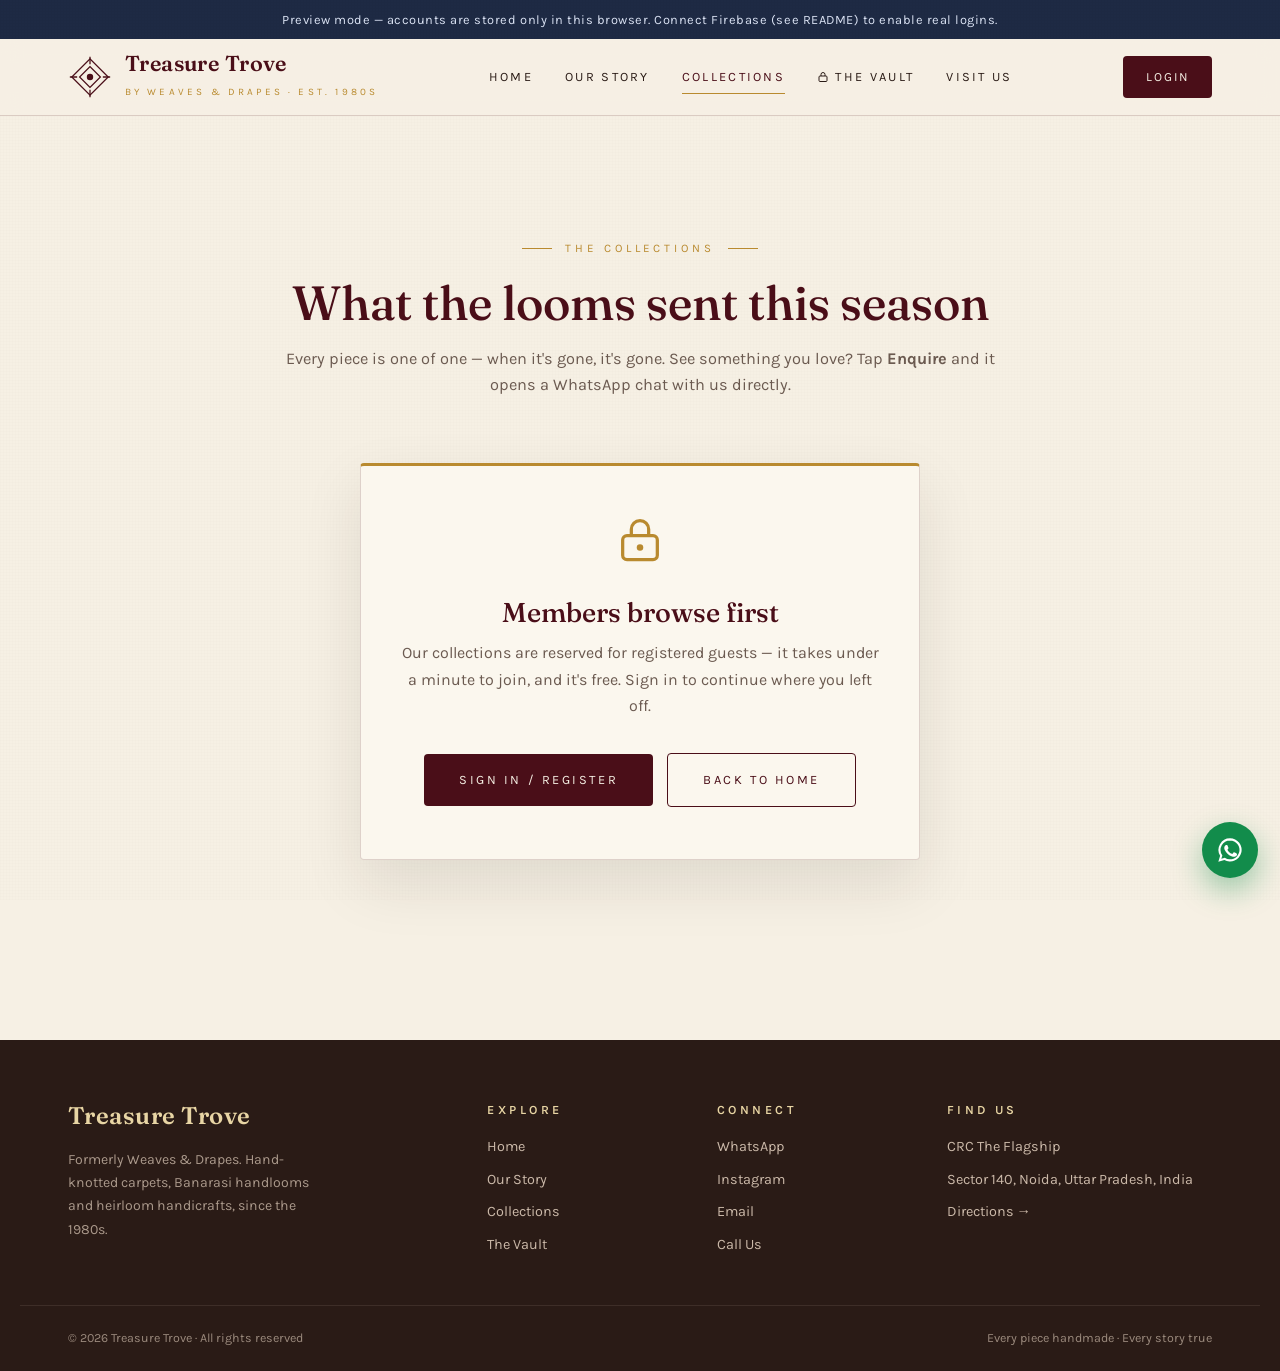
==== collections.html @ 81ecbc6c "Build Treasure Trove website: story-driven site with gated collections Static, no-build-step site fo" ====
<!DOCTYPE html>
<html lang="en">
<head>
  <meta charset="UTF-8">
  <meta name="viewport" content="width=device-width, initial-scale=1.0">
  <title>Collections — Treasure Trove | Carpets, Banarasi Silks &amp; Handicrafts</title>
  <meta name="description" content="Browse Treasure Trove's collections: hand-knotted carpets, Banarasi handloom sarees, clothing, dupattas and heirloom handicrafts. Enquire directly on WhatsApp.">
  <link rel="icon" href="data:image/svg+xml,<svg xmlns='http://www.w3.org/2000/svg' viewBox='0 0 100 100'><rect width='100' height='100' rx='14' fill='%234A0E18'/><text x='50' y='68' font-size='52' text-anchor='middle' fill='%23D9B45C' font-family='Georgia'>T</text></svg>">
  <link rel="stylesheet" href="css/style.css">
</head>
<body>
  <a class="skip-link" href="#main">Skip to content</a>
  <noscript>
    <div style="background:#4A0E18;color:#F6F0E4;text-align:center;padding:.8rem 1rem;font-family:sans-serif;font-size:.9rem">
      Please enable JavaScript to browse our collections. You can always reach us on WhatsApp at +91&nbsp;98017&nbsp;98125.
    </div>
  </noscript>

  <!-- ============ HEADER ============ -->
  <header class="site-header">
    <div class="wrap header-inner">
      <a class="brand" href="index.html" aria-label="Treasure Trove — home">
        <svg class="brand-mark" viewBox="0 0 48 48" fill="none" stroke="currentColor" stroke-width="1.4" aria-hidden="true">
          <rect x="10" y="10" width="28" height="28" transform="rotate(45 24 24)"/>
          <rect x="16" y="16" width="16" height="16" transform="rotate(45 24 24)"/>
          <circle cx="24" cy="24" r="3.5" fill="currentColor" stroke="none"/>
          <path d="M24 2v8M24 38v8M2 24h8M38 24h8"/>
        </svg>
        <span>
          <span class="brand-name" data-cfg="brandName">Treasure Trove</span>
          <span class="brand-sub">by Weaves &amp; Drapes · est. 1980s</span>
        </span>
      </a>
      <nav class="main-nav" id="main-nav" aria-label="Main navigation">
        <a class="nav-link" href="index.html">Home</a>
        <a class="nav-link" href="index.html#story">Our Story</a>
        <a class="nav-link" href="collections.html">Collections</a>
        <a class="nav-link nav-vault-link" href="vault.html">
          <svg viewBox="0 0 24 24" fill="none" stroke="currentColor" stroke-width="2" aria-hidden="true"><rect x="4" y="10" width="16" height="11" rx="2"/><path d="M8 10V7a4 4 0 0 1 8 0v3"/></svg>
          The Vault
        </a>
        <a class="nav-link" href="index.html#visit">Visit Us</a>
      </nav>
      <div style="display:flex;align-items:center;gap:.9rem">
        <span id="auth-area"></span>
        <button class="nav-toggle" aria-expanded="false" aria-controls="main-nav" aria-label="Open menu">
          <span></span><span></span><span></span>
        </button>
      </div>
    </div>
  </header>

  <main id="main">
    <section class="section">
      <div class="wrap">
        <div class="section-head center reveal in">
          <span class="eyebrow">The Collections</span>
          <h2>What the looms sent this season</h2>
          <p>
            Every piece is one of one — when it's gone, it's gone. See something
            you love? Tap <strong>Enquire</strong> and it opens a WhatsApp chat
            with us directly.
          </p>
        </div>

        <!-- Login gate (shown when login is required and user is signed out) -->
        <div class="gate" id="login-gate" hidden>
          <svg class="glyph" viewBox="0 0 24 24" fill="none" stroke="currentColor" stroke-width="1.5" aria-hidden="true"><rect x="4" y="10" width="16" height="11" rx="2"/><path d="M8 10V7a4 4 0 0 1 8 0v3"/><circle cx="12" cy="15.5" r="1.5" fill="currentColor" stroke="none"/></svg>
          <h2>Members browse first</h2>
          <p>
            Our collections are reserved for registered guests — it takes under a
            minute to join, and it's free. Sign in to continue where you left off.
          </p>
          <button class="btn btn-primary" onclick="TTAuth.goToLogin()">Sign In / Register</button>
          <a class="btn btn-outline" href="index.html">Back to Home</a>
        </div>

        <!-- Actual collection (shown when allowed) -->
        <div id="collection-content" hidden>
          <div class="filter-bar" id="filter-bar" role="group" aria-label="Filter by category"></div>
          <div class="product-grid" id="collection-grid"></div>
          <div class="divider-motif mt-2" aria-hidden="true">✦</div>
          <p class="center-text" style="color:var(--ink-soft);max-width:52ch;margin:1.5rem auto 0">
            Don't see what you're looking for? Our back room is deeper than our
            website — <a data-cfg-href="whatsapp" href="#" target="_blank" rel="noopener noreferrer" style="color:var(--maroon);text-decoration:underline;text-underline-offset:3px">message us on WhatsApp</a>
            and tell us what you have in mind.
          </p>
        </div>
      </div>
    </section>
  </main>

  <!-- ============ FOOTER ============ -->
  <footer class="site-footer">
    <div class="wrap footer-main">
      <div class="footer-brand">
        <span class="brand-name" data-cfg="brandName">Treasure Trove</span>
        <p>Formerly Weaves &amp; Drapes. Hand-knotted carpets, Banarasi handlooms and heirloom handicrafts, since the 1980s.</p>
      </div>
      <div>
        <h4>Explore</h4>
        <ul>
          <li><a href="index.html">Home</a></li>
          <li><a href="index.html#story">Our Story</a></li>
          <li><a href="collections.html">Collections</a></li>
          <li><a href="vault.html">The Vault</a></li>
        </ul>
      </div>
      <div>
        <h4>Connect</h4>
        <ul>
          <li><a data-cfg-href="whatsapp" href="#" target="_blank" rel="noopener noreferrer">WhatsApp</a></li>
          <li><a data-cfg-href="instagramUrl" href="#" target="_blank" rel="noopener noreferrer">Instagram</a></li>
          <li><a data-cfg-href="mailto" href="#">Email</a></li>
          <li><a data-cfg-href="tel" href="#">Call Us</a></li>
        </ul>
      </div>
      <div>
        <h4>Find Us</h4>
        <ul>
          <li><span data-cfg="addressLine1">CRC The Flagship</span></li>
          <li><span data-cfg="addressLine2">Sector 140, Noida, UP, India</span></li>
          <li><a data-cfg-href="mapsUrl" href="#" target="_blank" rel="noopener noreferrer">Directions →</a></li>
        </ul>
      </div>
    </div>
    <div class="wrap footer-bottom">
      <span>© <span id="year">2026</span> Treasure Trove · All rights reserved</span>
      <span>Every piece handmade · Every story true</span>
    </div>
  </footer>

  <a class="wa-float" data-cfg-href="whatsapp" href="#" target="_blank" rel="noopener noreferrer" aria-label="Chat with us on WhatsApp">
    <svg viewBox="0 0 24 24" fill="currentColor" aria-hidden="true"><path d="M12.04 2a9.9 9.9 0 0 0-8.5 14.98L2 22l5.16-1.5A9.9 9.9 0 1 0 12.04 2Zm0 1.8a8.1 8.1 0 1 1-4.12 15.08l-.3-.18-3.06.89.9-2.98-.2-.31A8.1 8.1 0 0 1 12.05 3.8Zm-3.3 3.9c-.18 0-.47.07-.72.34-.24.27-.94.92-.94 2.24 0 1.32.96 2.6 1.1 2.78.13.18 1.86 2.97 4.6 4.05 2.28.9 2.74.72 3.24.67.5-.04 1.6-.65 1.82-1.28.23-.63.23-1.17.16-1.28-.07-.11-.25-.18-.52-.32-.27-.13-1.6-.79-1.85-.88-.25-.09-.43-.13-.61.14-.18.27-.7.88-.86 1.06-.16.18-.32.2-.59.07a7.42 7.42 0 0 1-2.18-1.35 8.2 8.2 0 0 1-1.51-1.88c-.16-.27-.02-.42.12-.55.12-.12.27-.32.4-.48.14-.16.18-.27.27-.45.09-.18.05-.34-.02-.48-.07-.13-.6-1.46-.83-2-.2-.46-.4-.4-.55-.4h-.53Z"/></svg>
  </a>

  <script src="js/config.js"></script>
  <script src="data/products.js"></script>
  <script src="js/auth.js"></script>
  <script src="js/main.js"></script>
  <script src="js/products.js"></script>
</body>
</html>
---- css/style.css ----
/* ============================================================
   TREASURE TROVE — DESIGN SYSTEM
   A Banarasi-heritage aesthetic: ivory silk ground, deep
   maroon, real-zari gold, indigo. Serif voice, woven details.
   ============================================================ */

@import url('https://fonts.googleapis.com/css2?family=Fraunces:ital,opsz,wght@0,9..144,300;0,9..144,400;0,9..144,500;0,9..144,600;1,9..144,400;1,9..144,500&family=Karla:wght@300;400;500;600;700&family=Tiro+Devanagari+Hindi&display=swap');

:root {
  /* palette */
  --ivory:      #F6F0E4;
  --ivory-deep: #EFE6D3;
  --paper:      #FBF7EE;
  --maroon:     #4A0E18;
  --maroon-2:   #6E1523;
  --maroon-3:   #8C2233;
  --gold:       #B98A2F;
  --gold-2:     #D9B45C;
  --gold-soft:  #E8D5A4;
  --indigo:     #1E2A44;
  --ink:        #2A1B16;
  --ink-soft:   #6B5A50;
  --line:       rgba(74, 14, 24, .16);

  /* type */
  --serif: "Fraunces", "Cormorant Garamond", Georgia, serif;
  --sans:  "Karla", "Segoe UI", sans-serif;
  --hindi: "Tiro Devanagari Hindi", serif;

  /* rhythm */
  --max: 1240px;
  --pad: clamp(1.25rem, 4vw, 3rem);
  --radius: 4px;
  --ease: cubic-bezier(.22, .8, .3, 1);
}

/* ---------- reset ---------- */
*, *::before, *::after { box-sizing: border-box; margin: 0; padding: 0; }
html { scroll-behavior: smooth; }
body {
  font-family: var(--sans);
  font-size: 16px;
  line-height: 1.65;
  color: var(--ink);
  background: var(--ivory);
  -webkit-font-smoothing: antialiased;
  overflow-x: hidden;
}
img { max-width: 100%; display: block; }
a { color: inherit; text-decoration: none; }
button { font: inherit; cursor: pointer; border: none; background: none; }
::selection { background: var(--maroon); color: var(--gold-soft); }

h1, h2, h3, h4 { font-family: var(--serif); font-weight: 500; line-height: 1.12; color: var(--maroon); }

/* woven paper texture over the whole page */
body::before {
  content: "";
  position: fixed; inset: 0;
  pointer-events: none; z-index: 1;
  opacity: .35;
  background-image:
    repeating-linear-gradient(0deg,  rgba(74,14,24,.022) 0 1px, transparent 1px 3px),
    repeating-linear-gradient(90deg, rgba(74,14,24,.022) 0 1px, transparent 1px 3px);
}

.wrap { max-width: var(--max); margin: 0 auto; padding-inline: var(--pad); position: relative; z-index: 2; }

/* ---------- accessibility ---------- */
.skip-link {
  position: absolute; left: -999px; top: 0; z-index: 200;
  background: var(--maroon); color: var(--ivory); padding: .6rem 1rem;
}
.skip-link:focus { left: 0; }
:focus-visible { outline: 2px solid var(--gold); outline-offset: 3px; }

@media (prefers-reduced-motion: reduce) {
  *, *::before, *::after { animation-duration: .01ms !important; transition-duration: .01ms !important; }
  html { scroll-behavior: auto; }
}

/* ============================================================
   HEADER / NAV
   ============================================================ */
.site-header {
  position: sticky; top: 0; z-index: 100;
  background: color-mix(in srgb, var(--ivory) 88%, transparent);
  backdrop-filter: blur(10px);
  border-bottom: 1px solid var(--line);
  transition: box-shadow .3s var(--ease);
}
.site-header.scrolled { box-shadow: 0 4px 24px rgba(42,27,22,.08); }

.header-inner {
  display: flex; align-items: center; justify-content: space-between;
  gap: 1.5rem; padding-block: .9rem;
}
.brand { display: flex; align-items: center; gap: .8rem; }
.brand-mark {
  width: 44px; height: 44px; flex: none;
  color: var(--maroon);
  transition: transform .6s var(--ease);
}
.brand:hover .brand-mark { transform: rotate(90deg); }
.brand-name {
  font-family: var(--serif); font-size: 1.35rem; font-weight: 600;
  color: var(--maroon); letter-spacing: .02em; line-height: 1;
}
.brand-sub {
  display: block; font-family: var(--sans); font-size: .62rem;
  letter-spacing: .32em; text-transform: uppercase; color: var(--gold);
  margin-top: .3rem;
}

.main-nav { display: flex; align-items: center; gap: 2rem; }
.main-nav a.nav-link {
  font-size: .8rem; letter-spacing: .18em; text-transform: uppercase;
  color: var(--ink); position: relative; padding-block: .4rem;
}
.main-nav a.nav-link::after {
  content: ""; position: absolute; left: 0; bottom: 0;
  width: 100%; height: 1px; background: var(--gold);
  transform: scaleX(0); transform-origin: right;
  transition: transform .35s var(--ease);
}
.main-nav a.nav-link:hover::after,
.main-nav a.nav-link[aria-current="page"]::after { transform: scaleX(1); transform-origin: left; }
.main-nav a.nav-link[aria-current="page"] { color: var(--maroon); }

.nav-vault-link { display: inline-flex; align-items: center; gap: .4rem; }
.nav-vault-link svg { width: 12px; height: 12px; }

.btn-auth {
  font-size: .78rem; letter-spacing: .16em; text-transform: uppercase;
  color: var(--ivory); background: var(--maroon);
  padding: .65rem 1.4rem; border-radius: var(--radius);
  transition: background .3s, transform .2s;
}
.btn-auth:hover { background: var(--maroon-2); transform: translateY(-1px); }

.user-chip {
  display: inline-flex; align-items: center; gap: .55rem;
  font-size: .8rem; color: var(--maroon);
  border: 1px solid var(--line); border-radius: 999px;
  padding: .35rem .9rem .35rem .4rem; background: var(--paper);
}
.user-chip .avatar {
  width: 26px; height: 26px; border-radius: 50%;
  background: var(--maroon); color: var(--gold-soft);
  display: grid; place-items: center;
  font-family: var(--serif); font-size: .85rem;
}
.user-chip button { color: var(--ink-soft); font-size: .72rem; letter-spacing: .08em; text-transform: uppercase; }
.user-chip button:hover { color: var(--maroon); }

/* mobile nav */
@media (max-width: 480px) {
  .brand-name { font-size: 1.05rem; white-space: nowrap; }
  .brand-sub { letter-spacing: .18em; white-space: nowrap; }
  .brand-mark { width: 36px; height: 36px; }
}

.nav-toggle { display: none; flex-direction: column; gap: 5px; padding: .5rem; }
.nav-toggle span { width: 24px; height: 2px; background: var(--maroon); transition: .3s var(--ease); }
.nav-toggle[aria-expanded="true"] span:nth-child(1) { transform: translateY(7px) rotate(45deg); }
.nav-toggle[aria-expanded="true"] span:nth-child(2) { opacity: 0; }
.nav-toggle[aria-expanded="true"] span:nth-child(3) { transform: translateY(-7px) rotate(-45deg); }

@media (max-width: 900px) {
  .nav-toggle { display: flex; }
  .main-nav {
    position: fixed; inset: 0; top: 0; z-index: -1;
    flex-direction: column; justify-content: center; gap: 2.2rem;
    background: var(--ivory);
    opacity: 0; pointer-events: none; transition: opacity .35s var(--ease);
  }
  .main-nav.open { opacity: 1; pointer-events: auto; z-index: 99; }
  .main-nav a.nav-link { font-size: 1.05rem; }
}

/* ============================================================
   HERO
   ============================================================ */
.hero {
  position: relative; overflow: hidden;
  min-height: min(92vh, 880px);
  display: grid; place-items: center; text-align: center;
  background:
    radial-gradient(ellipse 90% 60% at 50% 110%, rgba(185,138,47,.18), transparent 60%),
    linear-gradient(180deg, var(--ivory) 0%, var(--ivory-deep) 100%);
}

/* animated warp threads */
.hero-threads { position: absolute; inset: 0; pointer-events: none; }
.hero-threads i {
  position: absolute; top: -10%; bottom: -10%;
  width: 1px;
  background: linear-gradient(180deg, transparent, var(--gold) 35%, var(--maroon-3) 65%, transparent);
  opacity: .16;
  animation: thread-sway 9s ease-in-out infinite;
}
.hero-threads i:nth-child(1)  { left: 8%;  animation-delay: -1s; }
.hero-threads i:nth-child(2)  { left: 16%; animation-delay: -3s; opacity: .1; }
.hero-threads i:nth-child(3)  { left: 24%; animation-delay: -5s; }
.hero-threads i:nth-child(4)  { left: 33%; animation-delay: -2s; opacity: .09; }
.hero-threads i:nth-child(5)  { left: 45%; animation-delay: -6s; }
.hero-threads i:nth-child(6)  { left: 57%; animation-delay: -4s; opacity: .1; }
.hero-threads i:nth-child(7)  { left: 68%; animation-delay: -7s; }
.hero-threads i:nth-child(8)  { left: 77%; animation-delay: -2.5s; opacity: .09; }
.hero-threads i:nth-child(9)  { left: 86%; animation-delay: -5.5s; }
.hero-threads i:nth-child(10) { left: 93%; animation-delay: -1.5s; opacity: .12; }
@keyframes thread-sway {
  0%, 100% { transform: translateX(0) skewX(0deg); }
  50%      { transform: translateX(14px) skewX(1.2deg); }
}

.hero-inner { padding-block: 7rem 5rem; max-width: 60rem; }
.hero-eyebrow {
  display: inline-flex; align-items: center; gap: 1rem;
  font-size: .75rem; letter-spacing: .38em; text-transform: uppercase;
  color: var(--gold); margin-bottom: 2rem;
}
.hero-eyebrow::before, .hero-eyebrow::after {
  content: ""; width: 44px; height: 1px; background: var(--gold);
}
.hero h1 {
  font-size: clamp(2.8rem, 7.5vw, 5.6rem);
  font-weight: 400; letter-spacing: .01em;
  color: var(--maroon);
}
.hero h1 em { font-style: italic; font-weight: 400; color: var(--maroon-3); }
.hero .hindi-accent {
  font-family: var(--hindi); display: block;
  font-size: clamp(1.1rem, 2.4vw, 1.6rem);
  color: var(--gold); margin-top: 1.2rem; letter-spacing: .1em;
}
.hero-lede {
  max-width: 44ch; margin: 1.8rem auto 2.6rem;
  font-size: clamp(1rem, 1.6vw, 1.15rem); color: var(--ink-soft);
}
.hero-ctas { display: flex; gap: 1rem; justify-content: center; flex-wrap: wrap; }

.hero-scroll-hint {
  position: absolute; bottom: 2rem; left: 50%; transform: translateX(-50%);
  font-size: .68rem; letter-spacing: .3em; text-transform: uppercase; color: var(--ink-soft);
  display: flex; flex-direction: column; align-items: center; gap: .6rem;
}
.hero-scroll-hint::after {
  content: ""; width: 1px; height: 38px;
  background: linear-gradient(var(--gold), transparent);
  animation: hint-drop 2.2s ease-in-out infinite;
}
@keyframes hint-drop { 0% { transform: scaleY(0); transform-origin: top; } 55% { transform: scaleY(1); } 100% { transform: scaleY(0); transform-origin: bottom; } }

/* hero entrance */
.hero-inner > * { opacity: 0; transform: translateY(26px); animation: rise .9s var(--ease) forwards; }
.hero-inner > *:nth-child(2) { animation-delay: .15s; }
.hero-inner > *:nth-child(3) { animation-delay: .3s; }
.hero-inner > *:nth-child(4) { animation-delay: .45s; }
@keyframes rise { to { opacity: 1; transform: none; } }

/* ---------- buttons ---------- */
.btn {
  display: inline-flex; align-items: center; gap: .6rem;
  padding: .95rem 2.2rem; border-radius: var(--radius);
  font-size: .8rem; letter-spacing: .2em; text-transform: uppercase;
  transition: all .3s var(--ease); position: relative; overflow: hidden;
}
.btn-primary { background: var(--maroon); color: var(--ivory); }
.btn-primary::after {
  content: ""; position: absolute; inset: 0;
  background: linear-gradient(105deg, transparent 40%, rgba(233,213,164,.35) 50%, transparent 60%);
  transform: translateX(-110%); transition: transform .7s var(--ease);
}
.btn-primary:hover::after { transform: translateX(110%); }
.btn-primary:hover { background: var(--maroon-2); box-shadow: 0 10px 26px rgba(74,14,24,.28); transform: translateY(-2px); }
.btn-outline { border: 1px solid var(--maroon); color: var(--maroon); }
.btn-outline:hover { background: var(--maroon); color: var(--ivory); transform: translateY(-2px); }
.btn-gold { background: var(--gold); color: #fff; }
.btn-gold:hover { background: var(--gold-2); color: var(--maroon); }

.btn-whatsapp {
  display: inline-flex; align-items: center; justify-content: center; gap: .55rem;
  background: #128C4B; color: #fff;
  padding: .75rem 1.3rem; border-radius: var(--radius);
  font-size: .78rem; letter-spacing: .1em; text-transform: uppercase; font-weight: 600;
  transition: all .25s var(--ease);
}
.btn-whatsapp:hover { background: #0E7A40; transform: translateY(-2px); box-shadow: 0 8px 20px rgba(18,140,75,.3); }
.btn-whatsapp svg { width: 17px; height: 17px; flex: none; }

/* ============================================================
   MARQUEE STRIP
   ============================================================ */
.marquee {
  background: var(--maroon); color: var(--gold-soft);
  overflow: hidden; padding-block: .85rem;
  border-block: 1px solid var(--gold);
}
.marquee-track {
  display: flex; gap: 3.5rem; width: max-content;
  animation: marquee 36s linear infinite;
}
.marquee:hover .marquee-track { animation-play-state: paused; }
.marquee-track span {
  font-size: .74rem; letter-spacing: .3em; text-transform: uppercase;
  display: inline-flex; align-items: center; gap: 3.5rem; white-space: nowrap;
}
.marquee-track span::after { content: "✦"; color: var(--gold); font-size: .8rem; }
@keyframes marquee { to { transform: translateX(-50%); } }

/* ============================================================
   SECTIONS
   ============================================================ */
.section { padding-block: clamp(4.5rem, 9vw, 7.5rem); position: relative; }
.section-alt { background: var(--paper); border-block: 1px solid var(--line); }
.section-dark { background: var(--maroon); color: var(--ivory); }
.section-dark h2, .section-dark h3 { color: var(--gold-soft); }

.section-head { max-width: 46rem; margin-bottom: clamp(2.5rem, 5vw, 4rem); }
.section-head.center { margin-inline: auto; text-align: center; }
.eyebrow {
  font-size: .72rem; letter-spacing: .34em; text-transform: uppercase;
  color: var(--gold); display: inline-flex; align-items: center; gap: .8rem;
  margin-bottom: 1.1rem;
}
.eyebrow::before { content: ""; width: 30px; height: 1px; background: var(--gold); }
.center .eyebrow::after { content: ""; width: 30px; height: 1px; background: var(--gold); }
.section-head h2 { font-size: clamp(1.9rem, 4.5vw, 3rem); margin-bottom: 1rem; }
.section-head p { color: var(--ink-soft); font-size: 1.02rem; }
.section-dark .section-head p { color: var(--gold-soft); opacity: .85; }

/* scroll reveal */
.reveal { opacity: 0; transform: translateY(34px); transition: opacity .8s var(--ease), transform .8s var(--ease); }
.reveal.in { opacity: 1; transform: none; }
.reveal-d1 { transition-delay: .1s; } .reveal-d2 { transition-delay: .2s; } .reveal-d3 { transition-delay: .3s; }

/* ============================================================
   STORY (home)
   ============================================================ */
.story-grid { display: grid; grid-template-columns: 1.05fr .95fr; gap: clamp(2.5rem, 6vw, 5.5rem); align-items: center; }
@media (max-width: 860px) { .story-grid { grid-template-columns: 1fr; } }

.story-copy p { color: var(--ink-soft); margin-bottom: 1.2rem; max-width: 55ch; }
.story-copy p strong { color: var(--maroon); font-weight: 600; }
.story-copy .drop::first-letter {
  font-family: var(--serif); font-size: 3.4em; line-height: .82;
  float: left; padding-right: .12em; color: var(--maroon); font-weight: 500;
}

.story-visual { position: relative; }
.story-frame {
  aspect-ratio: 4 / 5; border-radius: var(--radius);
  border: 1px solid var(--gold);
  padding: 14px; position: relative;
}
.story-frame-inner {
  width: 100%; height: 100%; overflow: hidden; border-radius: 2px;
  background: var(--maroon);
  display: grid; place-items: center; position: relative;
}
.story-frame-inner svg { width: 78%; height: auto; opacity: .95; }
.story-frame::before, .story-frame::after {
  content: "✦"; position: absolute; color: var(--gold); font-size: .9rem;
}
.story-frame::before { top: -0.55rem; left: -0.4rem; background: var(--ivory); padding: 0 .3rem; }
.story-frame::after  { bottom: -0.55rem; right: -0.4rem; background: var(--ivory); padding: 0 .3rem; }
.story-stat {
  position: absolute; bottom: 2rem; left: -1.6rem;
  background: var(--paper); border: 1px solid var(--line); border-left: 3px solid var(--gold);
  padding: 1.1rem 1.5rem; box-shadow: 0 16px 40px rgba(42,27,22,.14);
  max-width: 240px;
}
.story-stat b { font-family: var(--serif); font-size: 1.9rem; color: var(--maroon); display: block; line-height: 1.1; }
.story-stat small { color: var(--ink-soft); font-size: .8rem; letter-spacing: .06em; }
@media (max-width: 860px) { .story-stat { left: 1rem; } }

/* ============================================================
   TIMELINE (heritage)
   ============================================================ */
.timeline { position: relative; margin-top: 1rem; }
.timeline::before {
  content: ""; position: absolute; left: 0; right: 0; top: 9px;
  height: 1px; background: linear-gradient(90deg, transparent, var(--gold) 8%, var(--gold) 92%, transparent);
}
.timeline-track {
  display: grid; grid-auto-flow: column; grid-auto-columns: minmax(240px, 1fr);
  gap: 2rem; overflow-x: auto; padding-block: 0 1.5rem;
  scroll-snap-type: x mandatory; scrollbar-width: thin; scrollbar-color: var(--gold) transparent;
}
.timeline-item { scroll-snap-align: start; position: relative; padding-top: 2.2rem; }
.timeline-item::before {
  content: ""; position: absolute; top: 3px; left: 2px;
  width: 13px; height: 13px; border-radius: 50%;
  background: var(--ivory); border: 2px solid var(--gold);
  transition: background .3s;
}
.timeline-item:hover::before { background: var(--gold); }
.timeline-item .year { font-family: var(--serif); font-size: 1.6rem; color: var(--gold); font-style: italic; }
.timeline-item h3 { font-size: 1.12rem; margin: .4rem 0 .5rem; color: var(--gold-soft); }
.timeline-item p { font-size: .92rem; opacity: .8; }

/* ============================================================
   CRAFT PILLARS
   ============================================================ */
.pillars { display: grid; grid-template-columns: repeat(3, 1fr); gap: 1.5rem; }
@media (max-width: 860px) { .pillars { grid-template-columns: 1fr; } }
.pillar {
  background: var(--paper); border: 1px solid var(--line);
  padding: 2.4rem 2rem; border-radius: var(--radius);
  transition: transform .4s var(--ease), box-shadow .4s var(--ease), border-color .4s;
  position: relative; overflow: hidden;
}
.pillar::before {
  content: ""; position: absolute; top: 0; left: 0; right: 0; height: 3px;
  background: linear-gradient(90deg, var(--gold), var(--maroon-3));
  transform: scaleX(0); transform-origin: left; transition: transform .5s var(--ease);
}
.pillar:hover { transform: translateY(-6px); box-shadow: 0 22px 46px rgba(42,27,22,.12); border-color: var(--gold); }
.pillar:hover::before { transform: scaleX(1); }
.pillar .glyph { width: 46px; height: 46px; color: var(--gold); margin-bottom: 1.3rem; }
.pillar h3 { font-size: 1.25rem; margin-bottom: .6rem; }
.pillar p { color: var(--ink-soft); font-size: .95rem; }

/* ============================================================
   PRODUCT GRID
   ============================================================ */
.filter-bar {
  display: flex; flex-wrap: wrap; gap: .6rem; align-items: center;
  margin-bottom: 2.6rem;
}
.chip {
  font-size: .76rem; letter-spacing: .14em; text-transform: uppercase;
  padding: .55rem 1.2rem; border-radius: 999px;
  border: 1px solid var(--line); color: var(--ink-soft); background: transparent;
  transition: all .25s var(--ease);
}
.chip:hover { border-color: var(--gold); color: var(--maroon); }
.chip.active { background: var(--maroon); border-color: var(--maroon); color: var(--ivory); }

.product-grid {
  display: grid; grid-template-columns: repeat(auto-fill, minmax(280px, 1fr));
  gap: 2rem;
}
.product-card {
  background: var(--paper); border: 1px solid var(--line); border-radius: var(--radius);
  overflow: hidden; display: flex; flex-direction: column;
  transition: transform .45s var(--ease), box-shadow .45s var(--ease);
}
.product-card:hover { transform: translateY(-7px); box-shadow: 0 26px 52px rgba(42,27,22,.16); }

.product-media {
  aspect-ratio: 4 / 5; position: relative; overflow: hidden; cursor: zoom-in;
  background: var(--ivory-deep);
}
.product-media img, .product-media svg.ph {
  width: 100%; height: 100%; object-fit: cover;
  transition: transform 1.1s var(--ease);
}
.product-card:hover .product-media img,
.product-card:hover .product-media svg.ph { transform: scale(1.06); }
.product-media .badge {
  position: absolute; top: .9rem; left: .9rem; z-index: 2;
  font-size: .62rem; letter-spacing: .22em; text-transform: uppercase;
  background: var(--maroon); color: var(--gold-soft);
  padding: .35rem .8rem; border-radius: 2px;
}
.product-media .badge.gold { background: var(--gold); color: #fff; }

.product-body { padding: 1.4rem 1.4rem 1.5rem; display: flex; flex-direction: column; gap: .45rem; flex: 1; }
.product-cat { font-size: .68rem; letter-spacing: .26em; text-transform: uppercase; color: var(--gold); }
.product-name { font-family: var(--serif); font-size: 1.18rem; color: var(--maroon); font-weight: 500; }
.product-size { font-size: .8rem; color: var(--ink-soft); letter-spacing: .04em; }
.product-desc { font-size: .88rem; color: var(--ink-soft); margin-top: .2rem; flex: 1; }
.product-foot {
  display: flex; align-items: center; justify-content: space-between; gap: .8rem;
  margin-top: 1.1rem; padding-top: 1.1rem; border-top: 1px dashed var(--line);
}
.product-price { font-family: var(--serif); font-size: 1.08rem; color: var(--maroon); font-weight: 600; }
.product-price small { display: block; font-family: var(--sans); font-size: .62rem; letter-spacing: .18em; text-transform: uppercase; color: var(--ink-soft); font-weight: 400; }

.grid-empty {
  grid-column: 1 / -1; text-align: center; padding: 4rem 1rem; color: var(--ink-soft);
  border: 1px dashed var(--line); border-radius: var(--radius);
}

/* ============================================================
   LIGHTBOX
   ============================================================ */
.lightbox {
  position: fixed; inset: 0; z-index: 300;
  background: rgba(42, 27, 22, .82); backdrop-filter: blur(6px);
  display: grid; place-items: center; padding: 1.5rem;
  opacity: 0; pointer-events: none; transition: opacity .3s var(--ease);
}
.lightbox.open { opacity: 1; pointer-events: auto; }
.lightbox-inner {
  background: var(--paper); border-radius: var(--radius); overflow: hidden;
  max-width: 900px; width: 100%; max-height: 90vh; overflow-y: auto;
  display: grid; grid-template-columns: 1fr 1fr;
  transform: translateY(20px) scale(.98); transition: transform .35s var(--ease);
}
.lightbox.open .lightbox-inner { transform: none; }
@media (max-width: 760px) { .lightbox-inner { grid-template-columns: 1fr; } }
.lightbox-media { background: var(--ivory-deep); min-height: 320px; }
.lightbox-media img, .lightbox-media svg.ph { width: 100%; height: 100%; object-fit: cover; }
.lightbox-body { padding: 2.2rem; display: flex; flex-direction: column; gap: .7rem; }
.lightbox-body .ref { font-size: .7rem; letter-spacing: .2em; color: var(--ink-soft); text-transform: uppercase; }
.lightbox-close {
  position: absolute; top: 1.2rem; right: 1.4rem; z-index: 2;
  width: 42px; height: 42px; border-radius: 50%;
  background: var(--paper); color: var(--maroon);
  font-size: 1.3rem; line-height: 1;
  display: grid; place-items: center;
  transition: transform .3s var(--ease);
}
.lightbox-close:hover { transform: rotate(90deg); }

/* ============================================================
   VAULT TEASER + GATES
   ============================================================ */
.vault-teaser {
  position: relative; overflow: hidden;
  background:
    radial-gradient(ellipse 70% 90% at 85% 20%, rgba(217,180,92,.14), transparent 55%),
    var(--maroon);
  color: var(--ivory);
  border-radius: var(--radius);
  padding: clamp(2.5rem, 6vw, 4.5rem);
  display: grid; grid-template-columns: 1.2fr .8fr; gap: 2.5rem; align-items: center;
}
@media (max-width: 820px) { .vault-teaser { grid-template-columns: 1fr; } }
.vault-teaser h2 { color: var(--gold-soft); font-size: clamp(1.8rem, 4vw, 2.6rem); margin-bottom: 1rem; }
.vault-teaser p { opacity: .85; max-width: 50ch; margin-bottom: 1.8rem; }
.vault-motif { display: grid; place-items: center; }
.vault-motif svg { width: min(240px, 60vw); color: var(--gold); opacity: .9; animation: slow-spin 40s linear infinite; }
@keyframes slow-spin { to { transform: rotate(360deg); } }

.gate {
  max-width: 560px; margin: 4rem auto; text-align: center;
  background: var(--paper); border: 1px solid var(--line); border-top: 3px solid var(--gold);
  border-radius: var(--radius); padding: 3rem 2.5rem;
  box-shadow: 0 24px 60px rgba(42,27,22,.1);
}
.gate .glyph { width: 52px; height: 52px; color: var(--gold); margin: 0 auto 1.4rem; }
.gate h2 { font-size: 1.7rem; margin-bottom: .8rem; }
.gate p { color: var(--ink-soft); margin-bottom: 1.8rem; }
.gate .btn { margin-inline: .3rem; margin-block: .3rem; }

/* status pills (pending / approved) */
.pill {
  display: inline-flex; align-items: center; gap: .5rem;
  font-size: .72rem; letter-spacing: .16em; text-transform: uppercase;
  padding: .45rem 1.1rem; border-radius: 999px; margin-bottom: 1.4rem;
}
.pill::before { content: ""; width: 7px; height: 7px; border-radius: 50%; background: currentColor; }
.pill-pending { background: rgba(185,138,47,.14); color: var(--gold); }
.pill-approved { background: rgba(18,140,75,.12); color: #128C4B; }

/* ============================================================
   AUTH PAGE
   ============================================================ */
.auth-layout {
  min-height: calc(100vh - 76px);
  display: grid; grid-template-columns: minmax(0, 520px) 1fr;
}
@media (max-width: 900px) { .auth-layout { grid-template-columns: 1fr; } }

.auth-panel { padding: clamp(2rem, 5vw, 4rem); display: flex; flex-direction: column; justify-content: center; }
.auth-panel h1 { font-size: clamp(1.9rem, 4vw, 2.5rem); margin-bottom: .6rem; }
.auth-panel > p { color: var(--ink-soft); margin-bottom: 2.2rem; max-width: 42ch; }

.auth-side {
  position: relative; overflow: hidden; background: var(--maroon);
  display: grid; place-items: center; color: var(--gold-soft); padding: 3rem;
}
@media (max-width: 900px) { .auth-side { display: none; } }
.auth-side blockquote { max-width: 34ch; text-align: center; position: relative; z-index: 2; }
.auth-side blockquote p { font-family: var(--serif); font-size: 1.5rem; font-style: italic; line-height: 1.5; }
.auth-side blockquote footer { margin-top: 1.4rem; font-size: .74rem; letter-spacing: .3em; text-transform: uppercase; color: var(--gold); }
.auth-side .motif-bg { position: absolute; inset: -20%; opacity: .07; color: var(--gold-soft); }

.auth-tabs { display: flex; border-bottom: 1px solid var(--line); margin-bottom: 2rem; }
.auth-tabs button {
  flex: 1; padding: .9rem; font-size: .8rem; letter-spacing: .2em; text-transform: uppercase;
  color: var(--ink-soft); border-bottom: 2px solid transparent; margin-bottom: -1px;
  transition: all .25s;
}
.auth-tabs button.active { color: var(--maroon); border-bottom-color: var(--gold); }

.field { margin-bottom: 1.3rem; text-align: left; }
.field label { display: block; font-size: .72rem; letter-spacing: .18em; text-transform: uppercase; color: var(--ink-soft); margin-bottom: .45rem; }
.field input {
  width: 100%; padding: .9rem 1.1rem;
  background: var(--paper); border: 1px solid var(--line); border-radius: var(--radius);
  font: inherit; color: var(--ink);
  transition: border-color .25s, box-shadow .25s;
}
.field input:focus { outline: none; border-color: var(--gold); box-shadow: 0 0 0 3px rgba(185,138,47,.14); }
.field input[aria-invalid="true"] { border-color: var(--maroon-3); }
.field .hint { font-size: .76rem; color: var(--ink-soft); margin-top: .35rem; }
.field .error { font-size: .78rem; color: var(--maroon-3); margin-top: .35rem; display: none; }
.field.invalid .error { display: block; }

.form-msg { border-radius: var(--radius); padding: .9rem 1.1rem; font-size: .88rem; margin-bottom: 1.2rem; display: none; }
.form-msg.show { display: block; }
.form-msg.error { background: rgba(140,34,51,.09); color: var(--maroon-3); border: 1px solid rgba(140,34,51,.25); }
.form-msg.success { background: rgba(18,140,75,.09); color: #0E7A40; border: 1px solid rgba(18,140,75,.25); }
.form-msg.info { background: rgba(30,42,68,.07); color: var(--indigo); border: 1px solid rgba(30,42,68,.2); }

.auth-form .btn { width: 100%; justify-content: center; }
.auth-alt { text-align: center; margin-top: 1.4rem; font-size: .85rem; color: var(--ink-soft); }
.auth-alt button { color: var(--maroon); text-decoration: underline; text-underline-offset: 3px; }

.demo-banner {
  background: var(--indigo); color: #DCE4F5;
  font-size: .8rem; text-align: center; padding: .55rem 1rem;
  letter-spacing: .04em;
}
.demo-banner a { color: #fff; text-decoration: underline; }

/* ============================================================
   VISIT / CONTACT
   ============================================================ */
.visit-grid { display: grid; grid-template-columns: 1fr 1fr; gap: clamp(2rem, 5vw, 4rem); align-items: start; }
@media (max-width: 820px) { .visit-grid { grid-template-columns: 1fr; } }
.visit-list { display: grid; gap: 1.4rem; }
.visit-item { display: flex; gap: 1.1rem; align-items: flex-start; }
.visit-item .glyph { width: 40px; height: 40px; flex: none; color: var(--gold); border: 1px solid var(--line); border-radius: 50%; padding: 9px; background: var(--paper); }
.visit-item h3 { font-size: 1rem; margin-bottom: .15rem; }
.visit-item p, .visit-item a { color: var(--ink-soft); font-size: .93rem; }
.visit-item a:hover { color: var(--maroon); text-decoration: underline; text-underline-offset: 3px; }

.hours-card {
  background: var(--maroon); color: var(--ivory); border-radius: var(--radius);
  padding: 2.4rem; position: relative; overflow: hidden;
}
.hours-card h3 { color: var(--gold-soft); font-size: 1.3rem; margin-bottom: 1.2rem; }
.hours-card table { width: 100%; border-collapse: collapse; font-size: .92rem; }
.hours-card td { padding: .5rem 0; border-bottom: 1px dashed rgba(232,213,164,.25); }
.hours-card td:last-child { text-align: right; color: var(--gold-soft); }
.hours-card .note { margin-top: 1.2rem; font-size: .8rem; opacity: .75; }

/* ============================================================
   FOOTER
   ============================================================ */
.site-footer { background: var(--ink); color: #CBB9A9; }
.footer-main {
  display: grid; grid-template-columns: 2fr 1fr 1fr 1.4fr; gap: 2.5rem;
  padding-block: 4rem 3rem;
}
@media (max-width: 900px) { .footer-main { grid-template-columns: 1fr 1fr; } }
@media (max-width: 560px) { .footer-main { grid-template-columns: 1fr; } }
.footer-brand .brand-name { color: var(--gold-soft); font-size: 1.5rem; }
.footer-brand p { font-size: .88rem; margin-top: 1rem; max-width: 32ch; opacity: .8; }
.site-footer h4 { color: var(--gold-soft); font-size: .78rem; letter-spacing: .28em; text-transform: uppercase; margin-bottom: 1.1rem; font-family: var(--sans); font-weight: 600; }
.site-footer ul { list-style: none; display: grid; gap: .55rem; font-size: .9rem; }
.site-footer ul a:hover { color: var(--gold-2); }
.footer-bottom {
  border-top: 1px solid rgba(203,185,169,.18);
  padding-block: 1.4rem; font-size: .78rem;
  display: flex; justify-content: space-between; gap: 1rem; flex-wrap: wrap; opacity: .7;
}

/* floating whatsapp */
.wa-float {
  position: fixed; right: 1.4rem; bottom: 1.4rem; z-index: 150;
  width: 56px; height: 56px; border-radius: 50%;
  background: #128C4B; color: #fff;
  display: grid; place-items: center;
  box-shadow: 0 12px 30px rgba(18,140,75,.4);
  transition: transform .3s var(--ease);
}
.wa-float:hover { transform: scale(1.1) rotate(8deg); }
.wa-float svg { width: 28px; height: 28px; }

/* ============================================================
   404
   ============================================================ */
.page-404 { min-height: 70vh; display: grid; place-items: center; text-align: center; padding: 4rem 1.5rem; }
.page-404 .big { font-family: var(--serif); font-size: clamp(5rem, 18vw, 10rem); color: var(--maroon); line-height: 1; font-style: italic; }
.page-404 p { color: var(--ink-soft); margin: 1rem 0 2rem; }

/* utility */
.mt-2 { margin-top: 2rem; } .center-text { text-align: center; }
.divider-motif { display: flex; justify-content: center; gap: 1rem; align-items: center; color: var(--gold); padding-block: .5rem; }
.divider-motif::before, .divider-motif::after { content: ""; width: min(160px, 26vw); height: 1px; background: linear-gradient(90deg, transparent, var(--gold)); }
.divider-motif::after { background: linear-gradient(270deg, transparent, var(--gold)); }
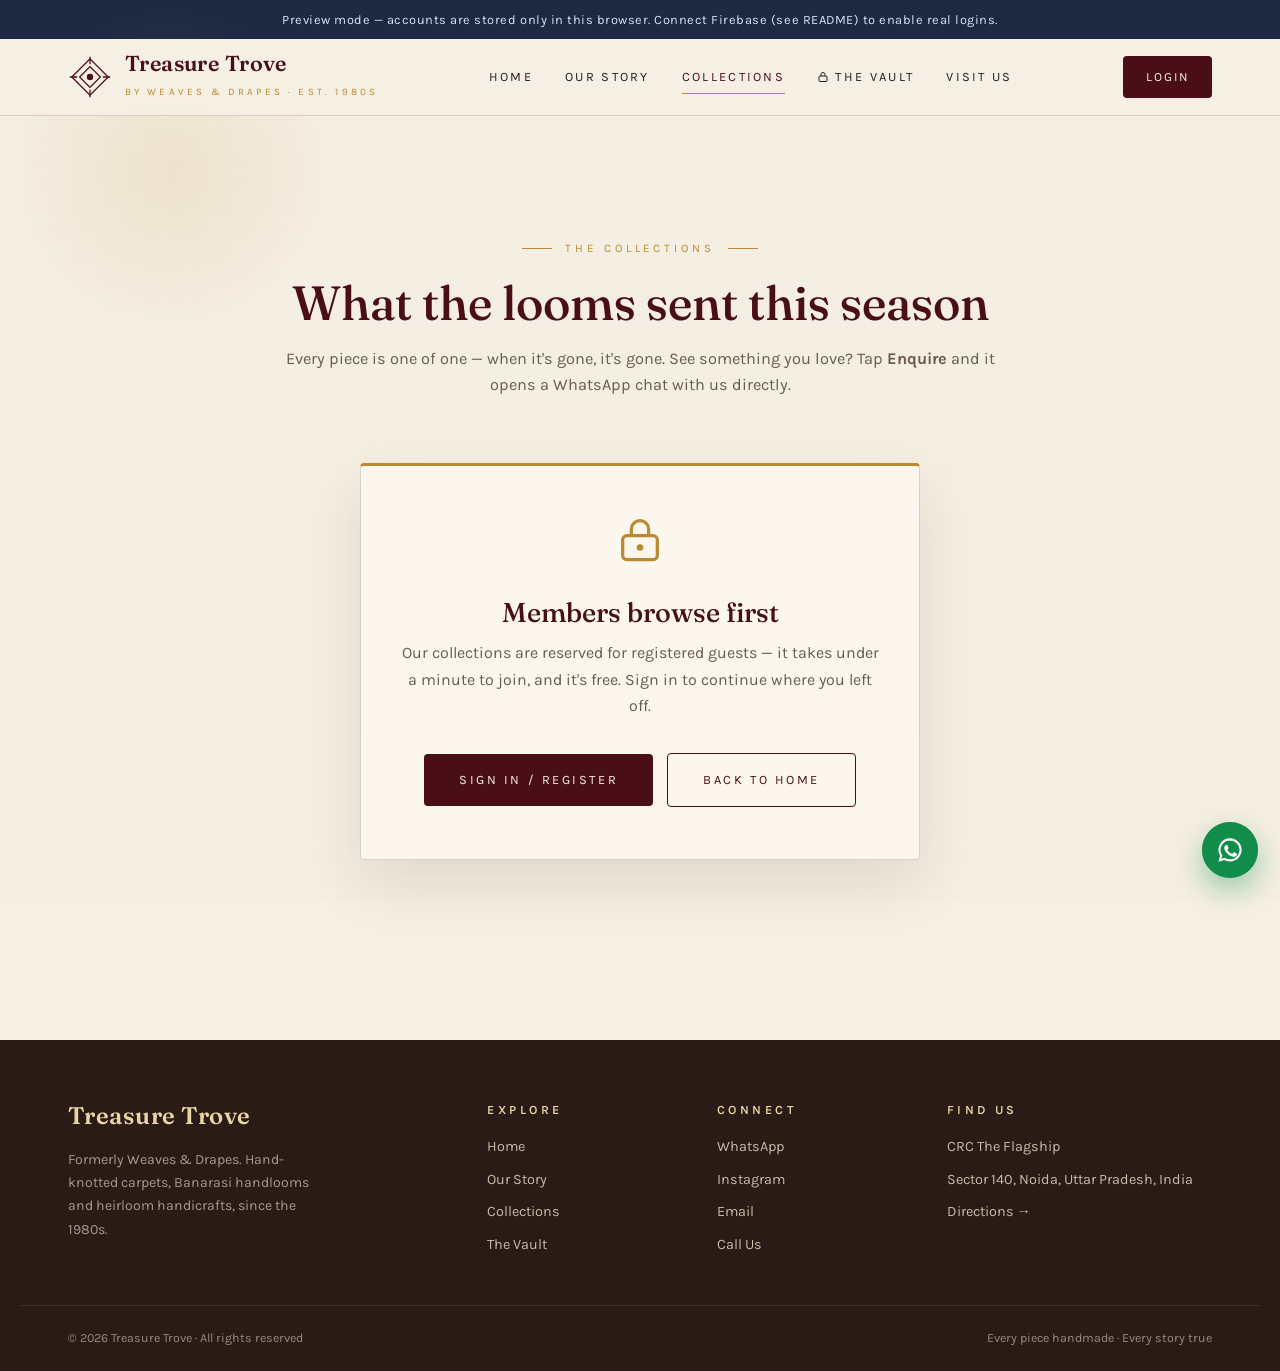
==== commit 8f41fdaa: "Add motion design layer: life-like interactions across the site - Split-text hero reveal: headline r" ====
--- a/collections.html
+++ b/collections.html
@@ -139,5 +139,6 @@
   <script src="js/auth.js"></script>
   <script src="js/main.js"></script>
   <script src="js/products.js"></script>
+  <script src="js/motion.js"></script>
 </body>
 </html>
--- a/css/style.css
+++ b/css/style.css
@@ -445,9 +445,11 @@
 .product-card {
   background: var(--paper); border: 1px solid var(--line); border-radius: var(--radius);
   overflow: hidden; display: flex; flex-direction: column;
-  transition: transform .45s var(--ease), box-shadow .45s var(--ease);
-}
-.product-card:hover { transform: translateY(-7px); box-shadow: 0 26px 52px rgba(42,27,22,.16); }
+  /* --rx/--ry are driven by the pointer (js/motion.js) for a 3D tilt */
+  transform: perspective(1100px) rotateX(var(--rx, 0deg)) rotateY(var(--ry, 0deg)) translateY(var(--ty, 0px));
+  transition: transform .35s var(--ease), box-shadow .45s var(--ease);
+}
+.product-card:hover { --ty: -7px; box-shadow: 0 26px 52px rgba(42,27,22,.16); }
 
 .product-media {
   aspect-ratio: 4 / 5; position: relative; overflow: hidden; cursor: zoom-in;
@@ -681,6 +683,107 @@
 .page-404 .big { font-family: var(--serif); font-size: clamp(5rem, 18vw, 10rem); color: var(--maroon); line-height: 1; font-style: italic; }
 .page-404 p { color: var(--ink-soft); margin: 1rem 0 2rem; }
 
+/* ============================================================
+   MOTION LAYER (paired with js/motion.js)
+   ============================================================ */
+
+/* scroll-progress thread */
+.scroll-thread {
+  position: fixed; top: 0; left: 0; right: 0; height: 2px; z-index: 210;
+  background: linear-gradient(90deg, var(--gold), var(--gold-2), var(--maroon-3));
+  transform: scaleX(0); transform-origin: left;
+  pointer-events: none;
+}
+
+/* split-text hero: words rise from behind a fold */
+.hero h1.split-done { animation: none; opacity: 1; transform: none; }
+.hero h1 .w { display: inline-block; overflow: hidden; vertical-align: bottom; padding-bottom: .08em; margin-bottom: -.08em; }
+.hero h1 .wi {
+  display: inline-block; transform: translateY(115%);
+  animation: word-rise .85s var(--ease) forwards;
+}
+@keyframes word-rise { to { transform: translateY(0); } }
+.hero .hindi-accent.hindi-in {
+  opacity: 0; filter: blur(4px);
+  animation: hindi-rise 1s var(--ease) forwards;
+}
+@keyframes hindi-rise { to { opacity: 1; filter: blur(0); } }
+
+/* zari-dust particle canvas */
+.zari-dust { position: absolute; inset: 0; z-index: 1; pointer-events: none; }
+
+/* trailing cursor glow (fine pointers only; created by JS) */
+.cursor-glow {
+  position: fixed; top: 0; left: 0; z-index: 3;
+  width: 340px; height: 340px; border-radius: 50%;
+  background: radial-gradient(circle, rgba(196,150,62,.13), rgba(196,150,62,.05) 45%, transparent 70%);
+  pointer-events: none; will-change: transform;
+}
+
+/* gold shine that follows the pointer across product images */
+.product-media::after {
+  content: ""; position: absolute; inset: 0; z-index: 2; pointer-events: none;
+  background: radial-gradient(circle at var(--mx, 50%) var(--my, 50%),
+              rgba(246,235,205,.28), transparent 55%);
+  opacity: 0; transition: opacity .35s var(--ease);
+}
+.product-card:hover .product-media::after { opacity: 1; }
+
+/* the loom weaves: shuttle glides, weft threads breathe */
+.loom-shuttle {
+  animation: shuttle-glide 3.6s cubic-bezier(.45, 0, .55, 1) infinite alternate;
+}
+@keyframes shuttle-glide {
+  from { transform: translateX(-34px); }
+  to   { transform: translateX(34px); }
+}
+.loom-weft path {
+  animation: weft-breathe 3.6s ease-in-out infinite alternate;
+}
+.loom-weft path:nth-child(2) { animation-delay: -1.8s; }
+@keyframes weft-breathe {
+  from { transform: translateY(0); }
+  to   { transform: translateY(2.5px); }
+}
+
+/* heritage timeline: items thread in one after another */
+.timeline .timeline-item { opacity: 0; transform: translateY(24px); transition: opacity .7s var(--ease), transform .7s var(--ease); }
+.timeline.in .timeline-item { opacity: 1; transform: none; }
+.timeline.in .timeline-item:nth-child(2) { transition-delay: .12s; }
+.timeline.in .timeline-item:nth-child(3) { transition-delay: .24s; }
+.timeline.in .timeline-item:nth-child(4) { transition-delay: .36s; }
+.timeline.in .timeline-item:nth-child(5) { transition-delay: .48s; }
+
+/* floating WhatsApp button: soft living pulse */
+.wa-float::before {
+  content: ""; position: absolute; inset: 0; border-radius: 50%;
+  border: 2px solid rgba(18,140,75,.55);
+  animation: wa-pulse 2.6s ease-out infinite;
+}
+@keyframes wa-pulse {
+  0%   { transform: scale(1); opacity: .8; }
+  70%  { transform: scale(1.65); opacity: 0; }
+  100% { transform: scale(1.65); opacity: 0; }
+}
+
+/* login side panel: the jaali lattice drifts slowly */
+.auth-side .motif-bg { animation: jaali-drift 60s linear infinite; }
+@keyframes jaali-drift {
+  from { transform: translate(0, 0) rotate(0deg); }
+  to   { transform: translate(-50px, -50px) rotate(2deg); }
+}
+
+/* lightbox media: slow ken-burns while open */
+.lightbox.open .lightbox-media img,
+.lightbox.open .lightbox-media svg.ph {
+  animation: kenburns 9s ease-out forwards;
+}
+@keyframes kenburns { to { transform: scale(1.06); } }
+
+@media (prefers-reduced-motion: reduce) {
+  .scroll-thread, .cursor-glow, .zari-dust { display: none; }
+}
+
 /* utility */
 .mt-2 { margin-top: 2rem; } .center-text { text-align: center; }
 .divider-motif { display: flex; justify-content: center; gap: 1rem; align-items: center; color: var(--gold); padding-block: .5rem; }
